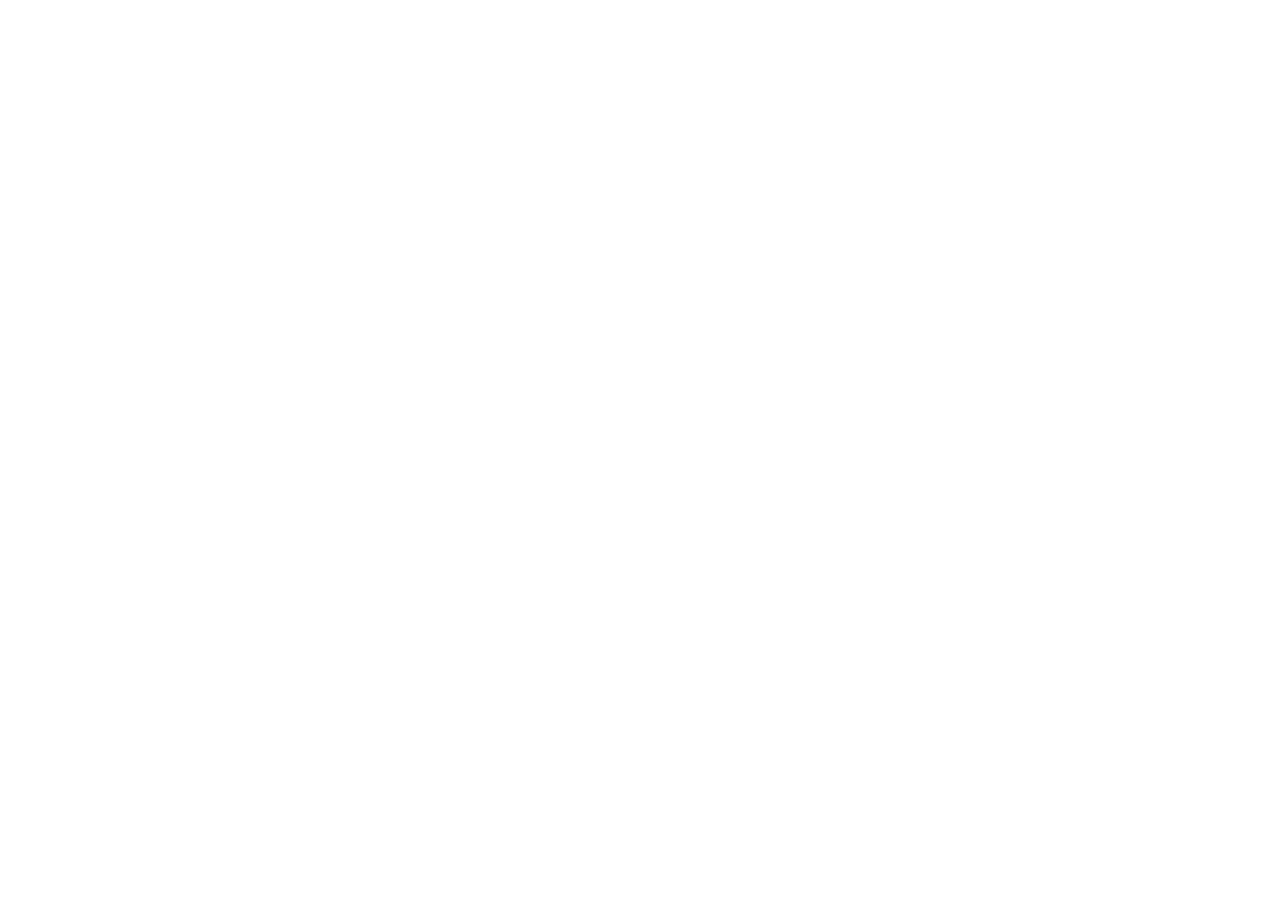
==== index.html @ 94c44a75 "go" ====
<!DOCTYPE html>
<html lang="en">
<head>
    <meta charset="UTF-8">
    <meta name="viewport" content="width=device-width, initial-scale=1.0">
    <link href="https://cdn.jsdelivr.net/npm/bootstrap@5.3.3/dist/css/bootstrap.min.css" rel="stylesheet"
        integrity="sha384-QWTKZyjpPEjISv5WaRU9OFeRpok6YctnYmDr5pNlyT2bRjXh0JMhjY6hW+ALEwIH" crossorigin="anonymous">
    <title>Document</title>
</head>
<body>
    
</body>
</html>
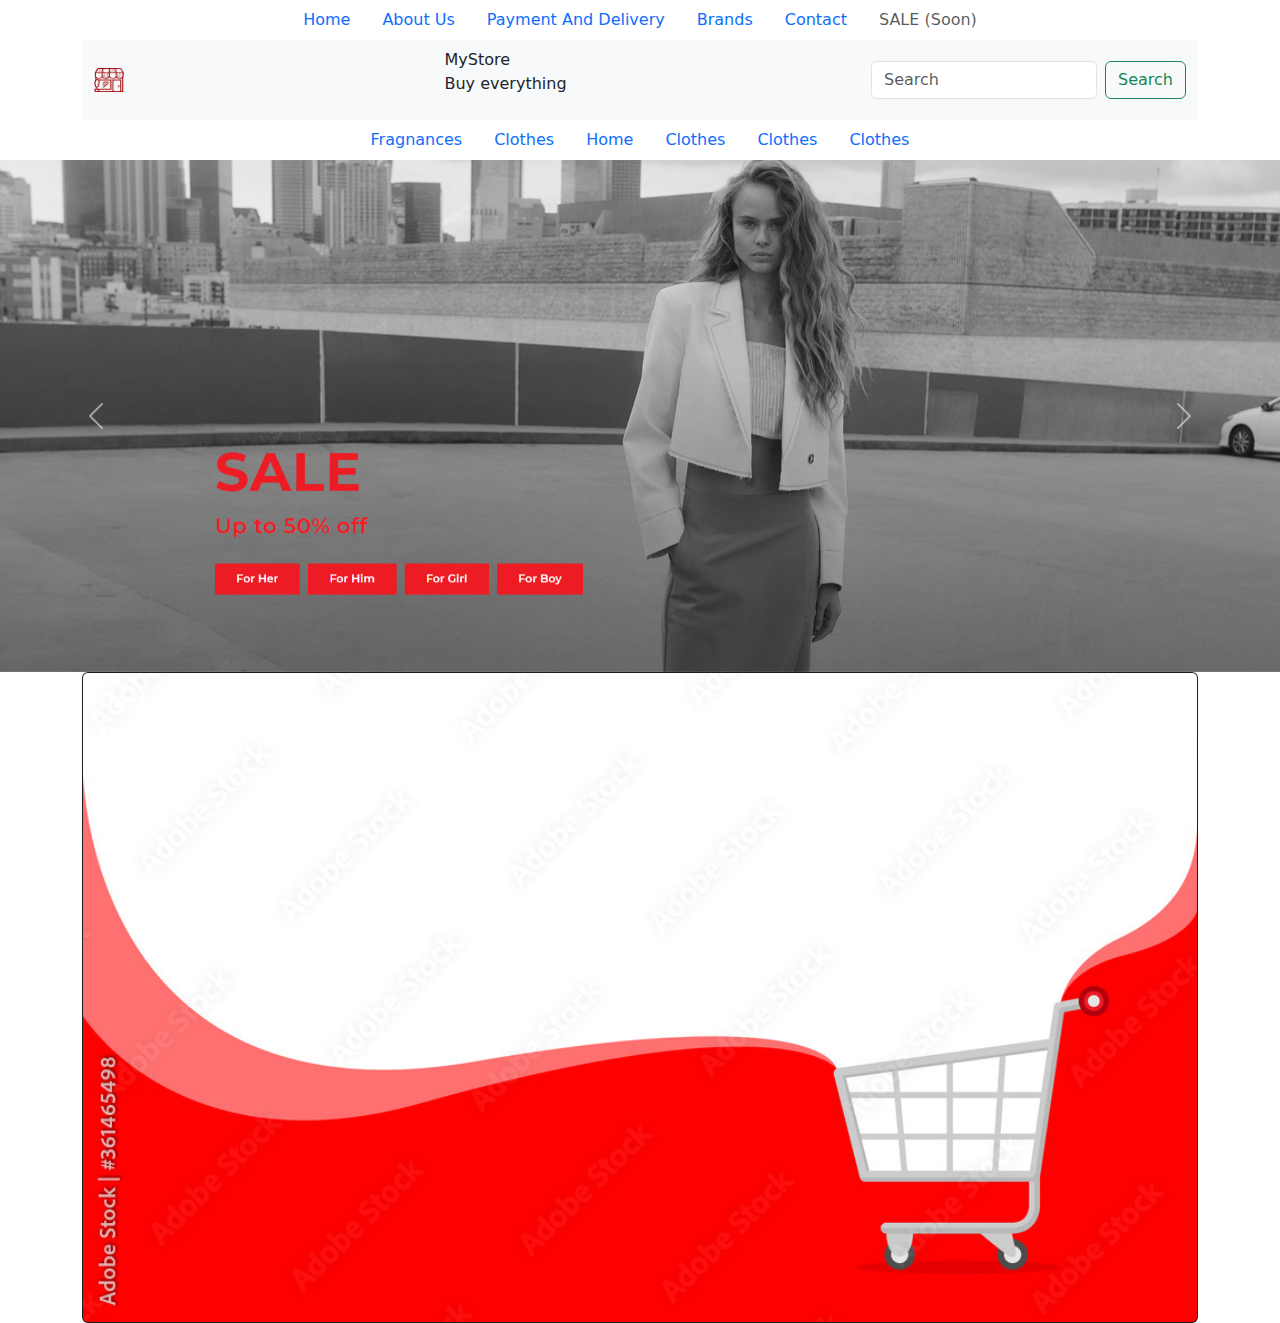
==== commit cf634df2: "12" ====
--- a/index.html
+++ b/index.html
@@ -5,9 +5,111 @@
     <meta name="viewport" content="width=device-width, initial-scale=1.0">
     <link href="https://cdn.jsdelivr.net/npm/bootstrap@5.3.3/dist/css/bootstrap.min.css" rel="stylesheet"
         integrity="sha384-QWTKZyjpPEjISv5WaRU9OFeRpok6YctnYmDr5pNlyT2bRjXh0JMhjY6hW+ALEwIH" crossorigin="anonymous">
+        <link rel="stylesheet" href="css/style.css">
     <title>Document</title>
 </head>
 <body>
+    <div class="container">
+
+    <!-- ----------------------- NAVBAR ----------------------- -->
+    <ul class="nav justify-content-center">
+        <li class="nav-item">
+          <a class="nav-link active" aria-current="page" href="index.html">Home</a>
+        </li>
+        <li class="nav-item">
+          <a class="nav-link" href="about-us.html">About Us</a>
+        </li>
+        <li class="nav-item">
+          <a class="nav-link" href="pay-and-del.html">Payment And Delivery</a>
+        </li>
+        <li class="nav-item">
+            <a class="nav-link" href="brands.html">Brands</a>
+        </li>
+        <li class="nav-item">
+            <a class="nav-link" href="contact.html">Contact</a>
+        </li>
+        <li class="nav-item">
+          <a class="nav-link disabled" aria-disabled="true">SALE (Soon)</a>
+        </li>
+      </ul>
+
+    <!-- ----------------------- HEADER ----------------------- -->
+    <nav class="navbar bg-body-tertiary">
+        <div class="container-fluid">
+            <a class="navbar-brand" href="#">
+                <img src="img/store-logo.png" alt="Logo" width="30" height="24" class="d-inline-block align-text-top">
+              </a>
+              <p>MyStore<br>Buy everything</p>
+          <form class="d-flex" role="search">
+            <input class="form-control me-2" type="search" placeholder="Search" aria-label="Search">
+            <button class="btn btn-outline-success" type="submit">Search</button>
+          </form>
+        </div>
+      </nav>
+
+    <!-- ----------------------- MENU ----------------------- -->
+    <ul class="nav justify-content-center">
+        <li class="nav-item">
+          <a class="nav-link active" aria-current="page" href="#">Fragnances</a>
+        </li>
+        <li class="nav-item">
+          <a class="nav-link" href="#">Clothes</a>
+        </li>
+        <li class="nav-item">
+          <a class="nav-link" href="#">Home</a>
+        </li>
+        <li class="nav-item">
+            <a class="nav-link" href="#">Clothes</a>
+          </li>
+          <li class="nav-item">
+            <a class="nav-link" href="#">Clothes</a>
+          </li>
+          <li class="nav-item">
+            <a class="nav-link" href="#">Clothes</a>
+          </li>
+      </ul>
+
+
+    </div>
+    <!-- ----------------------- BANNER ----------------------- -->
+    <div id="carouselExampleAutoplaying" class="carousel slide" data-bs-ride="carousel">
+        <div class="carousel-inner">
+          <div class="carousel-item active">
+            <img src="img/b1.png" class="d-block w-100" alt="...">
+          </div>
+          <div class="carousel-item">
+            <img src="img/b2.png" class="d-block w-100" alt="...">
+          </div>
+          <div class="carousel-item">
+            <img src="img/b1.png" class="d-block w-100" alt="...">
+          </div>
+        </div>
+        <button class="carousel-control-prev" type="button" data-bs-target="#carouselExampleAutoplaying" data-bs-slide="prev">
+          <span class="carousel-control-prev-icon" aria-hidden="true"></span>
+          <span class="visually-hidden">Previous</span>
+        </button>
+        <button class="carousel-control-next" type="button" data-bs-target="#carouselExampleAutoplaying" data-bs-slide="next">
+          <span class="carousel-control-next-icon" aria-hidden="true"></span>
+          <span class="visually-hidden">Next</span>
+        </button>
+      </div>
+
+    <!-- ----------------------- ELSE ----------------------- -->
+<div class="container">
+    <div class="card text-bg-dark">
+        <img src="img/o1.jpg" class="card-img" alt="..." >
+        <div class="card-img-overlay">
+          <h5 class="card-title">Card title</h5>
+          <p class="card-text">This is a wider card with supporting text below as a natural lead-in to additional content. This content is a little bit longer.</p>
+          <p class="card-text"><small>Last updated 3 mins ago</small></p>
+        </div>
+      </div>
+</div>
     
+
+
+
+
+    <script src="js/script.js"></script>
 </body>
 </html>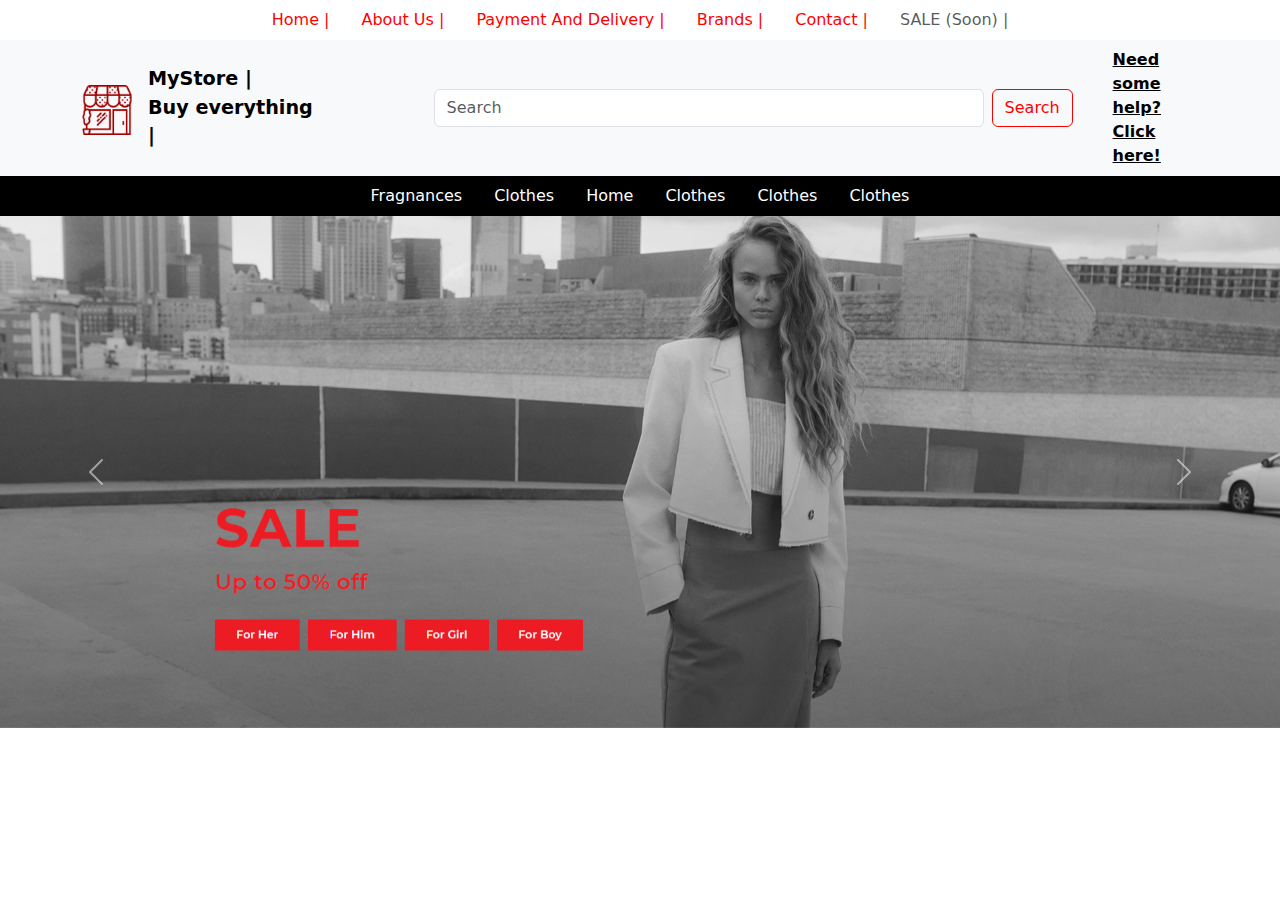
==== commit 2a0436de: "ok" ====
--- a/index.html
+++ b/index.html
@@ -5,55 +5,64 @@
     <meta name="viewport" content="width=device-width, initial-scale=1.0">
     <link href="https://cdn.jsdelivr.net/npm/bootstrap@5.3.3/dist/css/bootstrap.min.css" rel="stylesheet"
         integrity="sha384-QWTKZyjpPEjISv5WaRU9OFeRpok6YctnYmDr5pNlyT2bRjXh0JMhjY6hW+ALEwIH" crossorigin="anonymous">
-        <link rel="stylesheet" href="css/style.css">
-    <title>Document</title>
+        <link rel="stylesheet" href="css/main.css">
+    <title>MyStore | Shopping</title>
 </head>
 <body>
     <div class="container">
 
     <!-- ----------------------- NAVBAR ----------------------- -->
-    <ul class="nav justify-content-center">
+    <ul class="nav justify-content-center navup">
         <li class="nav-item">
-          <a class="nav-link active" aria-current="page" href="index.html">Home</a>
+          <a class="nav-link active" aria-current="page" href="index.html">Home |</a>
         </li>
         <li class="nav-item">
-          <a class="nav-link" href="about-us.html">About Us</a>
+          <a class="nav-link" href="about-us.html">About Us |</a>
         </li>
         <li class="nav-item">
-          <a class="nav-link" href="pay-and-del.html">Payment And Delivery</a>
+          <a class="nav-link" href="pay-and-del.html">Payment And Delivery |</a>
         </li>
         <li class="nav-item">
-            <a class="nav-link" href="brands.html">Brands</a>
+            <a class="nav-link" href="brands.html">Brands |</a>
         </li>
         <li class="nav-item">
-            <a class="nav-link" href="contact.html">Contact</a>
+            <a class="nav-link" href="contact.html">Contact |</a>
         </li>
         <li class="nav-item">
-          <a class="nav-link disabled" aria-disabled="true">SALE (Soon)</a>
+          <a class="nav-link disabled" aria-disabled="true">SALE (Soon) |</a>
         </li>
       </ul>
-
+    </div>
     <!-- ----------------------- HEADER ----------------------- -->
-    <nav class="navbar bg-body-tertiary">
-        <div class="container-fluid">
-            <a class="navbar-brand" href="#">
-                <img src="img/store-logo.png" alt="Logo" width="30" height="24" class="d-inline-block align-text-top">
-              </a>
-              <p>MyStore<br>Buy everything</p>
-          <form class="d-flex" role="search">
-            <input class="form-control me-2" type="search" placeholder="Search" aria-label="Search">
-            <button class="btn btn-outline-success" type="submit">Search</button>
-          </form>
+  
+      <nav class="navbar navbar-expand-lg bg-body-tertiary">
+        <div class="container">
+          <a class="navbar-brand" href="#">
+            <img src="img/store-logo.png" alt="Logo" width="50" height="50" class="d-inline-block align-text-top">
+          </a>
+          
+          <a class="header-logo-text">MyStore |<br>Buy everything |</a>
+          <button class="navbar-toggler" type="button" data-bs-toggle="collapse" data-bs-target="#navbarSupportedContent" aria-controls="navbarSupportedContent" aria-expanded="false" aria-label="Toggle navigation">
+            <span class="navbar-toggler-icon"></span>
+          </button>
+          <div class="collapse navbar-collapse" id="navbarSupportedContent">
+            
+            <form class="d-flex" role="search">
+              <input class="form-control me-2 searchform" type="search" placeholder="Search" aria-label="Search">
+              <button class="btn btn-outline-success" type="submit">Search</button>
+            </form>
+            <a href="contact.html" class="help-text">Need some help?<br>Click here!</a>
+          </div>
         </div>
       </nav>
 
     <!-- ----------------------- MENU ----------------------- -->
-    <ul class="nav justify-content-center">
+    <ul class="nav justify-content-center navdown">
         <li class="nav-item">
           <a class="nav-link active" aria-current="page" href="#">Fragnances</a>
         </li>
         <li class="nav-item">
-          <a class="nav-link" href="#">Clothes</a>
+          <a class="nav-link" href="#" >Clothes</a>
         </li>
         <li class="nav-item">
           <a class="nav-link" href="#">Home</a>
@@ -70,7 +79,7 @@
       </ul>
 
 
-    </div>
+    
     <!-- ----------------------- BANNER ----------------------- -->
     <div id="carouselExampleAutoplaying" class="carousel slide" data-bs-ride="carousel">
         <div class="carousel-inner">
@@ -95,16 +104,6 @@
       </div>
 
     <!-- ----------------------- ELSE ----------------------- -->
-<div class="container">
-    <div class="card text-bg-dark">
-        <img src="img/o1.jpg" class="card-img" alt="..." >
-        <div class="card-img-overlay">
-          <h5 class="card-title">Card title</h5>
-          <p class="card-text">This is a wider card with supporting text below as a natural lead-in to additional content. This content is a little bit longer.</p>
-          <p class="card-text"><small>Last updated 3 mins ago</small></p>
-        </div>
-      </div>
-</div>
     
 
 
--- a/css/main.css
+++ b/css/main.css
@@ -0,0 +1,52 @@
+.navup li a{
+    color: red;
+    transition: transform 0.2s ease;
+}
+
+.navup li a:hover{
+    color: black;
+    transform: scale(1.1);
+}
+
+.navdown{
+    background-color: black;
+}
+
+.navdown li a{
+    color: white;
+    transition: transform 0.2s ease;
+}
+
+.navdown li a:hover{
+    color: red;
+    transform: scale(1.1);
+}
+
+.header-logo-text{
+    font-size: larger;
+    font-weight: 700;
+    color: black;
+    text-decoration: none;
+}
+
+.help-text{
+    font-size: medium;
+    font-weight: 700;
+    color: black;
+    margin-left: 40px
+}
+
+.searchform{
+    width: 550px;
+    margin-left: 120px;
+}
+
+
+.btn-outline-success{
+    border: 1px solid red;
+    color: red;
+}
+
+.btn-outline-success:hover{
+    background-color: red;
+}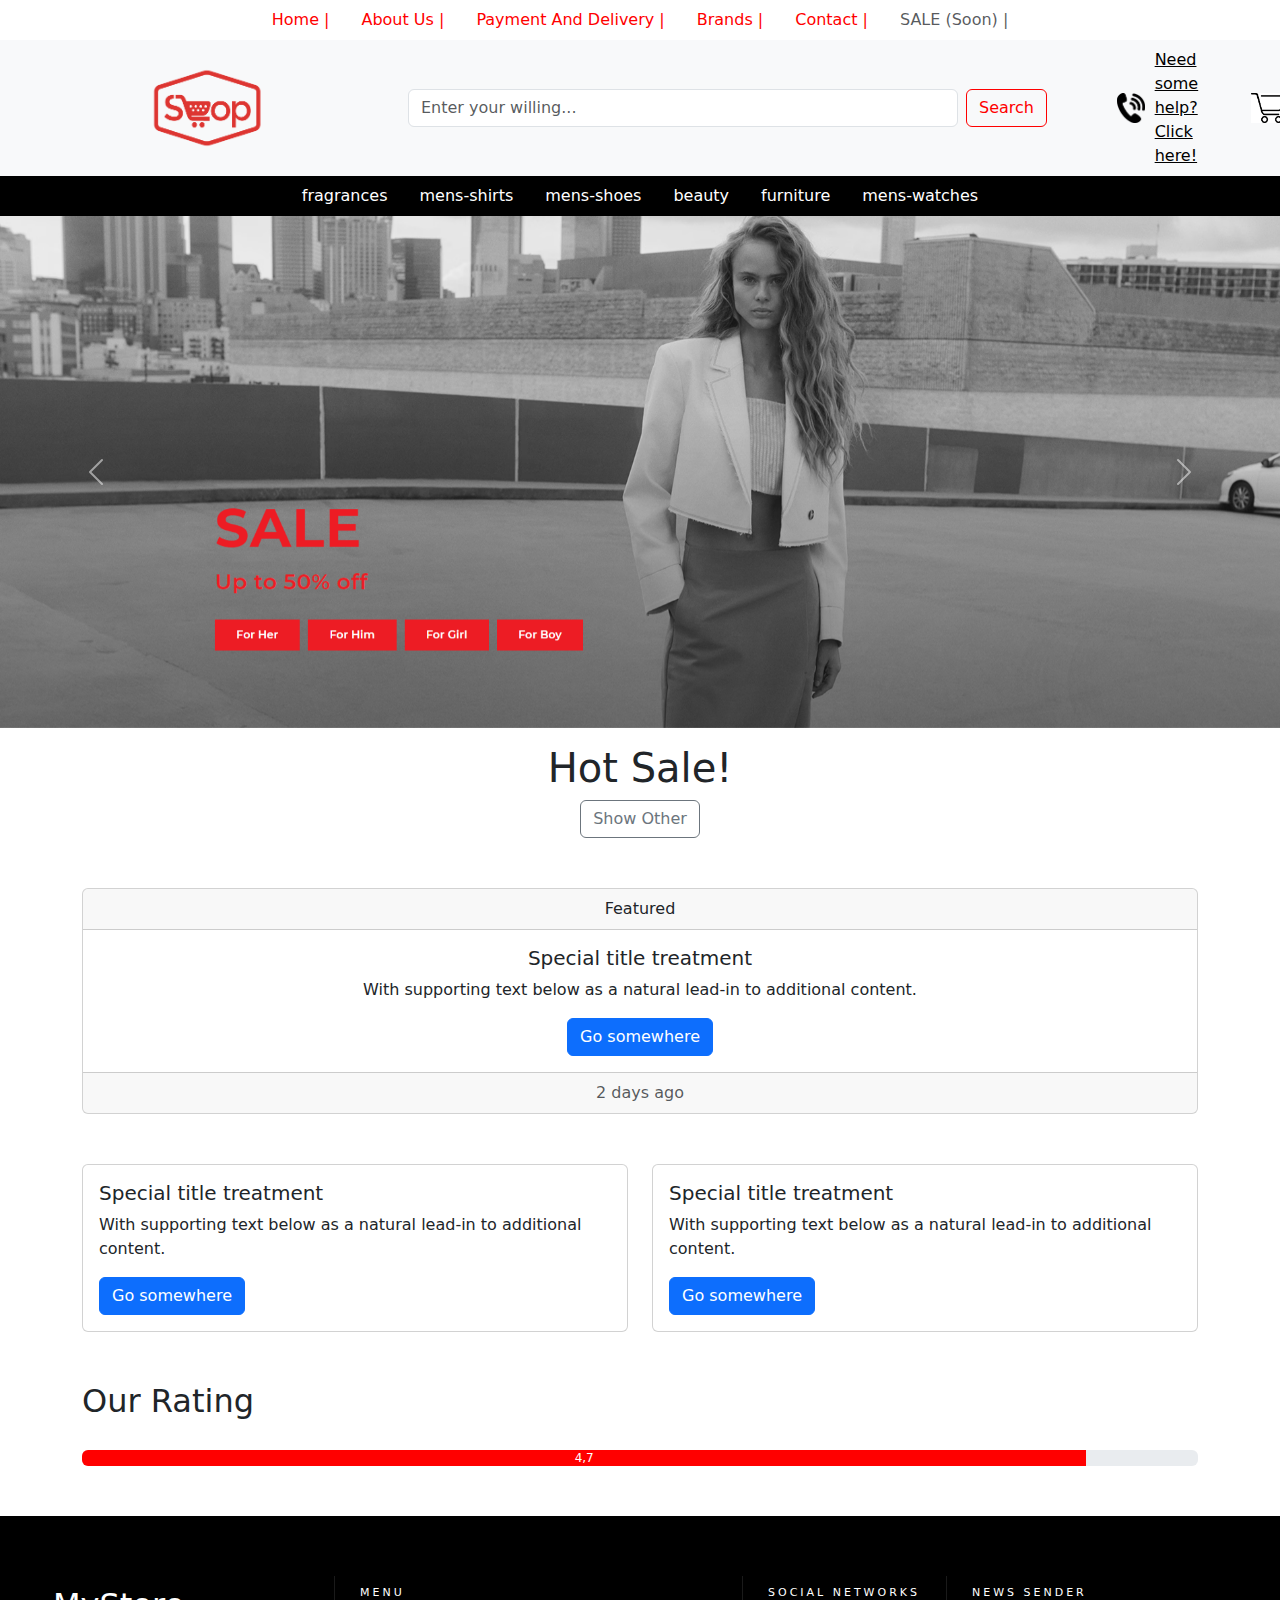
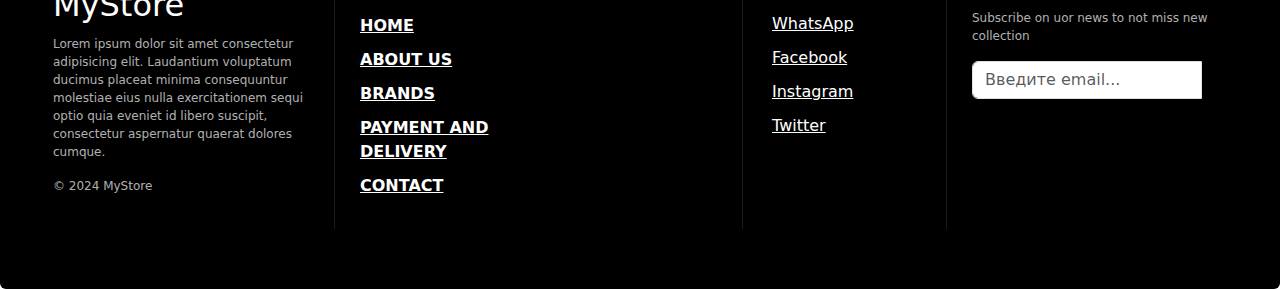
==== commit e10ef7e0: "great" ====
--- a/index.html
+++ b/index.html
@@ -17,7 +17,7 @@
           <a class="nav-link active" aria-current="page" href="index.html">Home |</a>
         </li>
         <li class="nav-item">
-          <a class="nav-link" href="about-us.html">About Us |</a>
+          <a class="nav-link fd" href="about-us.html">About Us |</a>
         </li>
         <li class="nav-item">
           <a class="nav-link" href="pay-and-del.html">Payment And Delivery |</a>
@@ -38,45 +38,48 @@
       <nav class="navbar navbar-expand-lg bg-body-tertiary">
         <div class="container">
           <a class="navbar-brand" href="#">
-            <img src="img/store-logo.png" alt="Logo" width="50" height="50" class="d-inline-block align-text-top">
+            <img src="img/store-logo.png" class="logo-img" alt="Logo" width="150" height="120" class="d-inline-block align-text-top">
           </a>
           
-          <a class="header-logo-text">MyStore |<br>Buy everything |</a>
+          <!-- <a class="header-logo-text">MyStore |<br>Buy everything |</a> -->
           <button class="navbar-toggler" type="button" data-bs-toggle="collapse" data-bs-target="#navbarSupportedContent" aria-controls="navbarSupportedContent" aria-expanded="false" aria-label="Toggle navigation">
             <span class="navbar-toggler-icon"></span>
           </button>
           <div class="collapse navbar-collapse" id="navbarSupportedContent">
             
-            <form class="d-flex" role="search">
-              <input class="form-control me-2 searchform" type="search" placeholder="Search" aria-label="Search">
+            <form class="d-flex" role="search" id="searchForm">
+              <input class="form-control me-2 searchform" type="search" placeholder="Enter your willing..." aria-label="Search" id="searchInput">
               <button class="btn btn-outline-success" type="submit">Search</button>
             </form>
+            <img src="img/phone.png" class="phone-logo" alt="" srcset="">
             <a href="contact.html" class="help-text">Need some help?<br>Click here!</a>
+            
+            <a href="cart.html" class="cart-button"><img src="img/cart-logo.png" class="cart-logo" alt="" srcset=""></a>
           </div>
         </div>
       </nav>
 
     <!-- ----------------------- MENU ----------------------- -->
     <ul class="nav justify-content-center navdown">
-        <li class="nav-item">
-          <a class="nav-link active" aria-current="page" href="#">Fragnances</a>
-        </li>
-        <li class="nav-item">
-          <a class="nav-link" href="#" >Clothes</a>
-        </li>
-        <li class="nav-item">
-          <a class="nav-link" href="#">Home</a>
-        </li>
-        <li class="nav-item">
-            <a class="nav-link" href="#">Clothes</a>
-          </li>
-          <li class="nav-item">
-            <a class="nav-link" href="#">Clothes</a>
-          </li>
-          <li class="nav-item">
-            <a class="nav-link" href="#">Clothes</a>
-          </li>
-      </ul>
+      <li class="nav-item">
+          <a class="nav-link category-link active" aria-current="page" href="#">fragrances</a>
+      </li>
+      <li class="nav-item">
+          <a class="nav-link category-link" href="#">mens-shirts</a>
+      </li>
+      <li class="nav-item">
+          <a class="nav-link category-link" href="#">mens-shoes</a>
+      </li>
+      <li class="nav-item">
+          <a class="nav-link category-link" href="#">beauty</a>
+      </li>
+      <li class="nav-item">
+          <a class="nav-link category-link" href="#">furniture</a>
+      </li>
+      <li class="nav-item">
+          <a class="nav-link category-link" href="#">mens-watches</a>
+      </li>
+  </ul>
 
 
     
@@ -103,12 +106,117 @@
         </button>
       </div>
 
-    <!-- ----------------------- ELSE ----------------------- -->
-    
-
-
-
-
-    <script src="js/script.js"></script>
+    <!-- ----------------------- BODY ----------------------- -->
+    
+      <div class="container">
+        <h1 class="my-3 text-center">Hot Sale!</h1>
+
+        <div id="product-list" class="row row-cols-1 row-cols-md-4 g-4">
+            <!-- product cards -->
+        </div>
+
+        <div class="text-center my-3">
+            <button id="loadBtn" type="button" class="btn btn-outline-secondary">Show Other</button>
+        </div>
+    </div>
+
+<!-- ----------------------- CONTENT ----------------------- --> 
+  <div class="container">
+    <div class="card text-center card-mainpage">
+      <div class="card-header">
+        Featured
+      </div>
+      <div class="card-body">
+        <h5 class="card-title">Special title treatment</h5>
+        <p class="card-text">With supporting text below as a natural lead-in to additional content.</p>
+        <a href="#" class="btn btn-primary">Go somewhere</a>
+      </div>
+      <div class="card-footer text-body-secondary">
+        2 days ago
+      </div>
+    </div>
+
+
+    <div class="row link-cards">
+      <div class="col-sm-6 mb-3 mb-sm-0">
+        <div class="card ">
+          <div class="card-body">
+            <h5 class="card-title">Special title treatment</h5>
+            <p class="card-text">With supporting text below as a natural lead-in to additional content.</p>
+            <a href="#" class="btn btn-primary">Go somewhere</a>
+          </div>
+        </div>
+      </div>
+      <div class="col-sm-6">
+        <div class="card">
+          <div class="card-body">
+            <h5 class="card-title">Special title treatment</h5>
+            <p class="card-text">With supporting text below as a natural lead-in to additional content.</p>
+            <a href="#" class="btn btn-primary">Go somewhere</a>
+          </div>
+        </div>
+      </div>
+    </div>
+
+    <h2 class="rating-text">Our Rating</h2>
+    <div class="progress" role="progressbar" aria-label="Example with label" aria-valuenow="90" aria-valuemin="0" aria-valuemax="100">
+      <div class="progress-bar" style="width: 90%">4,7</div>
+    </div>
+  </div>
+    
+    <!-- ----------------------- FOOTER ----------------------- -->  
+
+    <footer class="footer-bs">
+      <div class="row">
+        
+        <div class="col-md-3 footer-brand animated fadeInLeft">
+          <h2>MyStore</h2>
+          <p>Lorem ipsum dolor sit amet consectetur adipisicing elit. Laudantium voluptatum ducimus placeat minima consequuntur molestiae eius nulla exercitationem sequi optio quia eveniet id libero suscipit, consectetur aspernatur quaerat dolores cumque.</p>
+          <p>© 2024 MyStore</p>
+        </div>
+          
+        <div class="col-md-4 footer-nav animated fadeInUp">
+        <h4>Menu</h4>
+        <div class="col-md-6">
+         <ul class="pages">
+            <li><a href="#">Home</a></li>
+            <li><a href="#">About us</a></li>
+            <li><a href="#">Brands</a></li>
+            <li><a href="#">Payment and Delivery</a></li>
+            <li><a href="#">Contact</a></li>
+         </ul>
+        </div>
+        <div class="col-md-6">
+          </div>  
+        </div>
+        <div class="col-md-2 footer-social animated fadeInDown">
+        <h4>Social Networks</h4>
+          <ul>
+            <li><a href="#">WhatsApp</a></li>
+            <li><a href="#">Facebook</a></li>
+            <li><a href="#">Instagram</a></li>
+            <li><a href="#">Twitter</a></li>
+          </ul>
+          </div>
+            
+            <div class="col-md-3 footer-ns animated fadeInRight">
+            <h4>News Sender</h4>
+            <p>Subscribe on uor news to not miss new collection</p>
+            <p>
+            <div class="input-group">
+            <input type="text" class="form-control" placeholder="Введите email...">
+            <span class="input-group-btn">
+            <button class="btn btn-default" type="button"><span class="glyphicon glyphicon-envelope"></span></button>
+            </span>
+            </div>
+            </p>
+            </div>
+          </div>
+        </footer>
+    
+
+    <script src="js/script.js"></script> 
+    <script src="js/search.js"></script>
+
 </body>
 </html>--- a/css/main.css
+++ b/css/main.css
@@ -31,22 +31,136 @@
 
 .help-text{
     font-size: medium;
-    font-weight: 700;
+    font-weight: 300;
     color: black;
-    margin-left: 40px
+    margin-right: 50px;
 }
 
 .searchform{
     width: 550px;
-    margin-left: 120px;
+    margin-left: 110px;
+    
 }
 
 
 .btn-outline-success{
     border: 1px solid red;
     color: red;
+    margin-right: 70px;
 }
 
 .btn-outline-success:hover{
     background-color: red;
-}+}
+
+.logo-img{
+    margin-top: -20px;
+    margin-bottom: -20px;
+    margin-left: 50px;
+}
+
+.phone-logo{
+    width: 30px;
+    height: 30px;
+    margin-right: 10px;
+}
+
+.cart-logo{
+    width: 35px;
+    height: 30px;
+}
+
+.cart-button{
+    border: 0px solid;
+    background-color: white;
+}
+
+
+.btn-success{
+    background-color: red;  
+    border: 0px solid
+}
+
+.add-to-cart{
+    background-color: black;  
+    border: 0px solid
+}
+
+.card-mainpage{
+    margin-top: 50px;
+}
+
+.link-cards{
+    margin-top: 50px;
+}
+
+.rating-text{
+    margin-top: 50px;
+    margin-bottom: 30px;
+    
+}
+
+.progress-bar{
+    background-color: red;
+    
+}
+.progress{
+    margin-bottom: 50px;
+}
+
+/* ------------ Footer ------------ */
+
+.footer-bs {
+    
+    background-color: black;
+      padding: 60px 40px;
+      color: rgba(255,255,255,1.00);
+      border-bottom-right-radius: 6px;
+      border-top-left-radius: 0px;
+      border-bottom-left-radius: 6px;
+    width: 100%;
+    margin-top:20px;
+    
+  }
+  .footer-bs .footer-brand, .footer-bs .footer-nav, .footer-bs .footer-social, .footer-bs .footer-ns { padding:10px 25px; }
+  .footer-bs .footer-nav, .footer-bs .footer-social, .footer-bs .footer-ns { border-color: transparent; }
+  .footer-bs .footer-brand h2 { margin:0px 0px 10px; }
+  .footer-bs .footer-brand p { font-size:12px; color:rgba(255,255,255,0.70); }
+  
+  .footer-bs .footer-nav ul.pages { list-style:none; padding:0px; }
+  .footer-bs .footer-nav ul.pages li { padding:5px 0px;}
+  .footer-bs .footer-nav ul.pages a { color:rgba(255,255,255,1.00); font-weight:bold; text-transform:uppercase; }
+  .footer-bs .footer-nav ul.pages a:hover { color:rgba(255,255,255,0.80); text-decoration:none; }
+  .footer-bs .footer-nav h4 {
+      font-size: 11px;
+      text-transform: uppercase;
+      letter-spacing: 3px;
+      margin-bottom:10px;
+  }
+  
+  .footer-bs .footer-nav ul.list { list-style:none; padding:0px; }
+  .footer-bs .footer-nav ul.list li { padding:5px 0px;}
+  .footer-bs .footer-nav ul.list a { color:rgba(255,255,255,0.80); }
+  .footer-bs .footer-nav ul.list a:hover { color:rgba(255,255,255,0.60); text-decoration:none; }
+  
+  .footer-bs .footer-social ul { list-style:none; padding:0px; }
+  .footer-bs .footer-social h4 {
+      font-size: 11px;
+      text-transform: uppercase;
+      letter-spacing: 3px;
+  }
+  .footer-bs .footer-social li { padding:5px 4px;}
+  .footer-bs .footer-social a { color:rgba(255,255,255,1.00);}
+  .footer-bs .footer-social a:hover { color:rgba(255,255,255,0.80); text-decoration:none; }
+  
+  .footer-bs .footer-ns h4 {
+      font-size: 11px;
+      text-transform: uppercase;
+      letter-spacing: 3px;
+      margin-bottom:10px;
+  }
+  .footer-bs .footer-ns p { font-size:12px; color:rgba(255,255,255,0.70); }
+  
+  @media (min-width: 768px) {
+      .footer-bs .footer-nav, .footer-bs .footer-social, .footer-bs .footer-ns { border-left:solid 1px rgba(255,255,255,0.10); }
+  }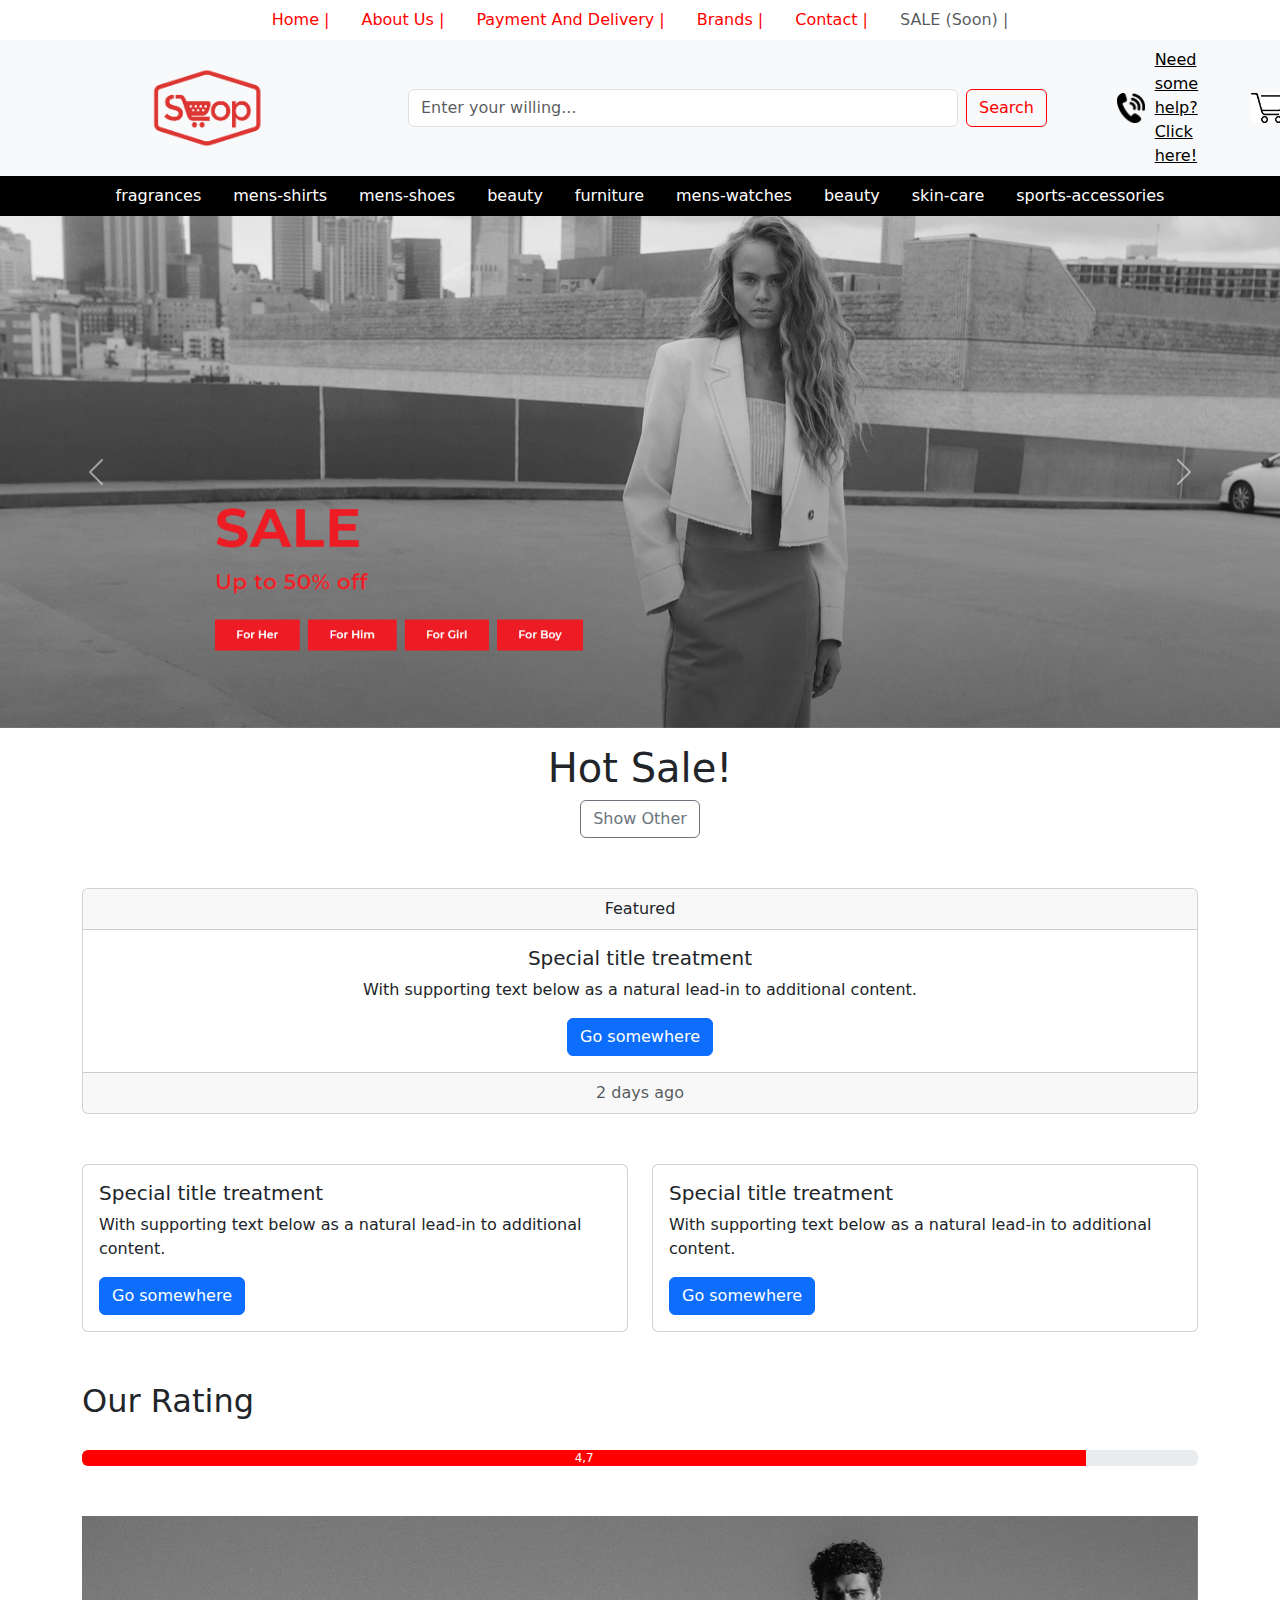
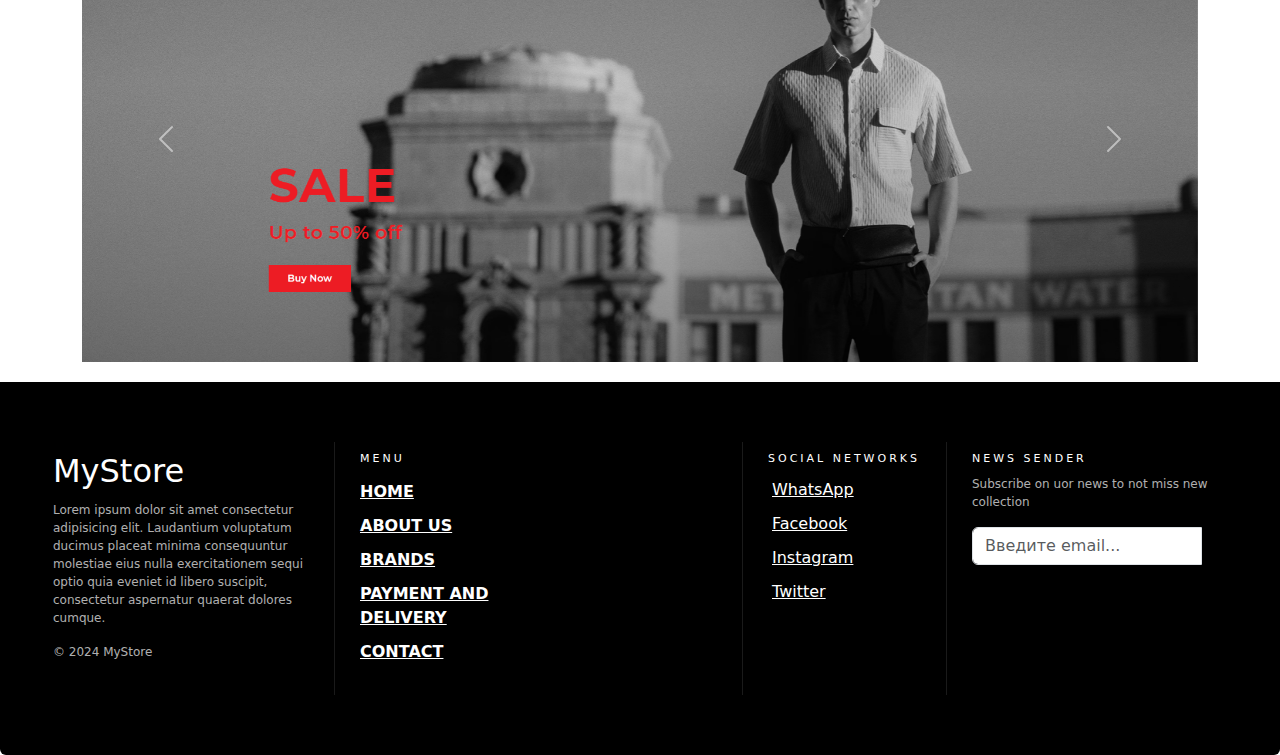
==== commit 3a25d5c7: "Finish" ====
--- a/index.html
+++ b/index.html
@@ -79,6 +79,15 @@
       <li class="nav-item">
           <a class="nav-link category-link" href="#">mens-watches</a>
       </li>
+      <li class="nav-item">
+        <a class="nav-link category-link" href="#">beauty</a>
+    </li>
+    <li class="nav-item">
+      <a class="nav-link category-link" href="#">skin-care</a>
+    </li>
+      <li class="nav-item">
+        <a class="nav-link category-link" href="#">sports-accessories</a>
+    </li>
   </ul>
 
 
@@ -161,6 +170,27 @@
     <h2 class="rating-text">Our Rating</h2>
     <div class="progress" role="progressbar" aria-label="Example with label" aria-valuenow="90" aria-valuemin="0" aria-valuemax="100">
       <div class="progress-bar" style="width: 90%">4,7</div>
+    </div>
+    <div id="carouselExample" class="carousel slide">
+      <div class="carousel-inner">
+        <div class="carousel-item active">
+          <img src="img/b2.png" class="d-block w-100" alt="...">
+        </div>
+        <div class="carousel-item">
+          <img src="..." class="d-block w-100" alt="...">
+        </div>
+        <div class="carousel-item">
+          <img src="..." class="d-block w-100" alt="...">
+        </div>
+      </div>
+      <button class="carousel-control-prev" type="button" data-bs-target="#carouselExample" data-bs-slide="prev">
+        <span class="carousel-control-prev-icon" aria-hidden="true"></span>
+        <span class="visually-hidden">Previous</span>
+      </button>
+      <button class="carousel-control-next" type="button" data-bs-target="#carouselExample" data-bs-slide="next">
+        <span class="carousel-control-next-icon" aria-hidden="true"></span>
+        <span class="visually-hidden">Next</span>
+      </button>
     </div>
   </div>
     
